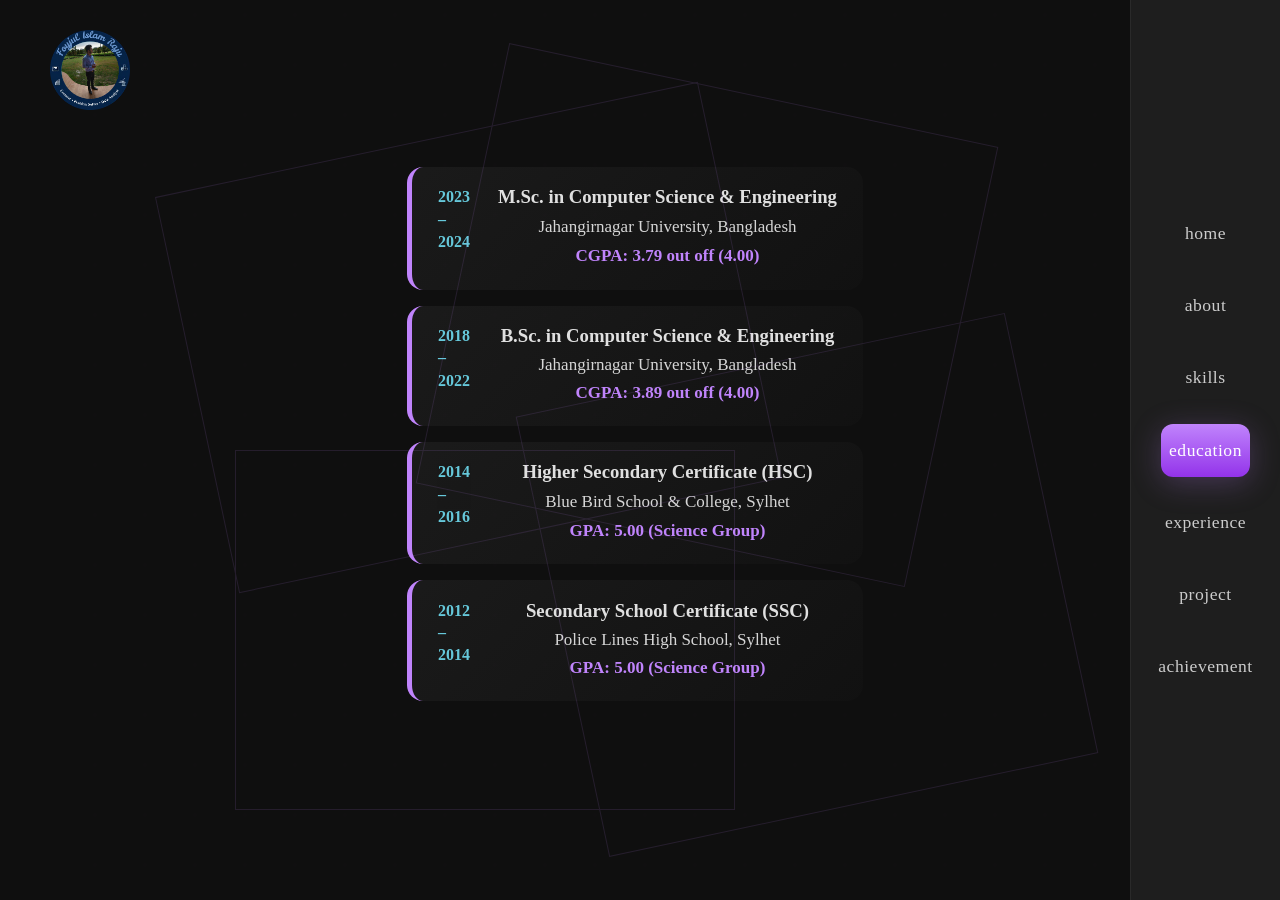
==== education.html @ 2066ad26 "Add files via upload" ====
<!doctype html>
<html lang="en">
  <head>
    <meta charset="UTF-8" />
    <meta name="viewport" content="width=device-width, initial-scale=1.0" />
    <title>Foyjul Islam Raju - Education</title>
    <link
      rel="stylesheet"
      href="https://cdnjs.cloudflare.com/ajax/libs/font-awesome/6.5.0/css/all.min.css"
    />
    <link rel="stylesheet" href="assets/css/styles.css" />
  </head>
  <body>
    <div class="top-left-text">
      <a href="index.html"
        ><img
          src="assets/images/logo.png"
          style="width: 80px; height: 80px"
          ;
        />
      </a>
    </div>

    <!-- RIGHT vertical navbar -->
    <div class="right-nav">
      <a href="index.html" class="nav-link active">home</a>
      <a href="about.html" class="nav-link">about</a>
      <a href="skills.html" class="nav-link">skills</a>
      <a href="education.html" class="nav-link">education</a>
      <a href="experience.html" class="nav-link">experience</a>
      <a href="project.html" class="nav-link">project</a>
      <a href="achievement.html" class="nav-link">achievement</a>
    </div>

    <div class="main">
      <div class="section-content">
        <div class="timeline" style="text-align: center">
          <div class="timeline-item">
            <div
              class="timeline-date"
              style="
                font-family: &quot;Times New Roman&quot;, Times, serif;
                max-width: 40px;
              "
            >
              2023 – 2024
            </div>
            <div class="timeline-content">
              <h3
                style="font-family: &quot;Times New Roman&quot;, Times, serif"
              >
                M.Sc. in Computer Science & Engineering
              </h3>
              <p
                style="
                  font-size: 17px;
                  font-family:
                    Georgia, &quot;Times New Roman&quot;, Times, serif;
                  margin: 9px;
                "
              >
                Jahangirnagar University, Bangladesh
              </p>
              <p
                style="
                  font-size: 17px;
                  font-family: &quot;Times New Roman&quot;, Times, serif;
                  color: var(--purple);
                  font-weight: bold;
                "
              >
                CGPA: 3.79 out off (4.00)
              </p>
            </div>
          </div>

          <div class="timeline-item">
            <div
              class="timeline-date"
              style="
                font-family: &quot;Times New Roman&quot;, Times, serif;
                max-width: 40px;
              "
            >
              2018 – 2022
            </div>
            <div class="timeline-content">
              <h3
                style="font-family: &quot;Times New Roman&quot;, Times, serif"
              >
                B.Sc. in Computer Science & Engineering
              </h3>
              <p
                style="
                  font-size: 17px;
                  font-family:
                    Georgia, &quot;Times New Roman&quot;, Times, serif;
                  margin: 8px;
                "
              >
                Jahangirnagar University, Bangladesh
              </p>
              <p
                style="
                  font-size: 17px;
                  font-family: &quot;Times New Roman&quot;, Times, serif;
                  color: var(--purple);
                  font-weight: bold;
                "
              >
                CGPA: 3.89 out off (4.00)
              </p>
            </div>
          </div>

          <div class="timeline-item">
            <div
              class="timeline-date"
              style="
                font-family: &quot;Times New Roman&quot;, Times, serif;
                max-width: 40px;
              "
            >
              2014 – 2016
            </div>
            <div class="timeline-content">
              <h3
                style="font-family: &quot;Times New Roman&quot;, Times, serif"
              >
                Higher Secondary Certificate (HSC)
              </h3>
              <p
                style="
                  font-size: 17px;
                  font-family:
                    Georgia, &quot;Times New Roman&quot;, Times, serif;
                  margin: 9px;
                "
              >
                Blue Bird School & College, Sylhet
              </p>
              <p
                style="
                  font-size: 17px;
                  font-family: &quot;Times New Roman&quot;, Times, serif;
                  color: var(--purple);
                  font-weight: bold;
                "
              >
                GPA: 5.00 (Science Group)
              </p>
            </div>
          </div>

          <div class="timeline-item">
            <div
              class="timeline-date"
              style="
                font-family: &quot;Times New Roman&quot;, Times, serif;
                max-width: 40px;
              "
            >
              2012 – 2014
            </div>
            <div class="timeline-content">
              <h3
                style="font-family: &quot;Times New Roman&quot;, Times, serif"
              >
                Secondary School Certificate (SSC)
              </h3>
              <p
                style="
                  font-size: 17px;
                  font-family:
                    Georgia, &quot;Times New Roman&quot;, Times, serif;
                  margin: 8px;
                "
              >
                Police Lines High School, Sylhet
              </p>
              <p
                style="
                  font-size: 17px;
                  font-family: &quot;Times New Roman&quot;, Times, serif;
                  color: var(--purple);
                  font-weight: bold;
                "
              >
                GPA: 5.00 (Science Group)
              </p>
            </div>
          </div>
        </div>
      </div>

      <div class="bg-geometric">
        <div class="frame frame1"></div>
        <div class="frame frame2"></div>
        <div class="frame frame3"></div>
        <div class="frame frame4"></div>
        <div class="bg-dots"></div>
      </div>
    </div>
    <script src="assets/js/script.js"></script>
  </body>
</html>
---- assets/css/styles.css ----
:root {
  --bg: #0f0f0f;
  --text: #e0e0e0;
  --purple: #c084fc;
  --purple-dark: #9333ea;
  --purple-glow: rgba(192, 132, 252, 0.25);
  --gray: #1e1e1e;
  --dot: rgba(192, 132, 252, 0.12);
}

/* ================= RESET ================= */

* {
  margin: 0;
  padding: 0;
  box-sizing: border-box;
}

html,
body {
  width: 100%;
  height: 100%;
  background: var(--bg);
  color: var(--text);
  font-family: "Segoe UI", system-ui, sans-serif;
  overflow-x: hidden;
  overflow-y: auto;
}

/* ================= MAIN CONTENT ================= */

.main {
  height: 100vh;
  margin-left: 80px;
  margin-right: 90px;
  padding: 4rem 5rem 3rem;
  display: flex;
  flex-direction: column;
  align-items: center;
  justify-content: center;
  text-align: center;
  position: relative;
}

/* ===== About layout with image ===== */
.about-flex {
  display: flex;
  gap: 3rem;
  align-items: center;
  width: 100%;
  max-width: 1100px;
  margin: 0 auto;
}

/* LEFT image */
.about-image {
  flex: 0 0 260px;
  display: flex;
  justify-content: center;
}

.about-image img {
  width: 260px;
  height: 260px;
  object-fit: cover;
  border-radius: 20px;
  border: 2px solid rgba(180, 100, 255, 0.4);
  box-shadow: 0 0 25px rgba(180, 100, 255, 0.35);
}

/* RIGHT text */
.about-info {
  flex: 1;
}

/* ================= ACTION BUTTONS ================= */

.action-buttons {
  display: flex;
  gap: 1.5rem;
  margin: 2.5rem 0;
  flex-wrap: wrap;
  justify-content: center;
}

.btn {
  font-family: "Times New Roman", Times, serif;
  background: linear-gradient(135deg, #656c78, #4b5563);
  color: white;
  padding: 1rem 2.8rem;
  font-size: 1.3rem;
  font-weight: 600;
  text-decoration: none;
  border-radius: 50px;
  transition: all 0.4s;
  box-shadow: 0 8px 25px var(--purple-glow);
}

.btn:hover {
  transform: translateY(-5px) scale(1.05);
  box-shadow: 0 15px 40px var(--purple-glow);
}

.hire-btn {
  background: linear-gradient(135deg, #6b7280, #4b5563);
}

/* ================= HERO TEXT ================= */

h1 {
  font-weight: 900;
  background: linear-gradient(90deg, var(--purple), #d8b4fe);
  -webkit-background-clip: text;
  -webkit-text-fill-color: transparent;
  margin-bottom: 1.2rem;
}

p {
  font-size: 1.4rem;
  max-width: 1000px;
  margin: 0.75rem auto;
  color: #e7e6e6;
}

/*=================== Social Icon =================*/
.social-icons {
  display: flex;
  gap: 1.2rem;
  justify-content: center;
  margin-top: 1rem;
}

.social-icons a {
  width: 52px;
  height: 52px;
  background: #ffffff;
  color: #000;
  border-radius: 50%;
  display: flex;
  align-items: center;
  justify-content: center;
  font-size: 1.3rem;
  text-decoration: none;
  transition: all 0.3s ease;
}

.social-icons a:hover {
  transform: translateY(-5px);
  background: var(--purple);
  color: white;
}

/* ================= About Text ================= */
.about-card {
  max-width: 1000px;
  /* margin: 3rem auto; */
  padding: 1rem 3rem;
  border-radius: 24px;
  position: relative;
  z-index: 2;
}

/* soft glowing edge */
.about-card::before {
  position: absolute;
  inset: 0;
  pointer-events: none;
}

.about-text {
  font-family: "Georgia", "Times New Roman", serif;
  font-size: 1.25rem;
  line-height: 1.65;
  letter-spacing: 0.5px;
  color: #e7e6e6;
  margin-bottom: 1rem;
  text-align: justify;
}

/* Main name highlight */
.highlight {
  color: var(--purple);
  font-weight: 600;
}

/* Job role emphasis */
.role {
  background: linear-gradient(90deg, var(--purple), #d8b4fe);
  -webkit-background-clip: text;
  -webkit-text-fill-color: transparent;
  font-weight: 700;
}

/* Soft emphasis (not too bold) */
.highlight-soft {
  color: #f1eaff;
  font-weight: 500;
}

/* Tech stack pill-style highlight */
.tech {
  padding: 0.2rem 0.6rem;
  border-radius: 8px;
  background: rgba(192, 132, 252, 0.12);
  color: #e9d5ff;
  font-weight: 500;
}

/* Hover glow effect */
.about-card:hover {
  box-shadow: 0 25px 70px rgba(192, 132, 252, 0.25);
  transform: translateY(-4px);
  transition: all 0.4s ease;
}

/* ================= Home Page Text ================= */
.text-2 {
  font-size: 2rem;
  margin: 2.5rem 0 0.5rem;
  color: #ccc;
  font-family: "Times New Roman", Times, serif;
}

.text-3 {
  font-size: 2rem;
  margin: 0.5rem 0 2.5rem;
  color: #ccc;
  font-family: "Times New Roman", Times, serif;
}

.typing-2,
.typing-3 {
  color: var(--purple);
  font-weight: 600;
}

.top-left-text {
  position: fixed;
  top: 30px;
  left: 50px;
  z-index: 999;
  font-size: 2rem;
  font-weight: 900;
  color: var(--purple);
  text-decoration: none;
}

.top-left-text a,
.top-left-text a:visited,
.top-left-text a:active,
.top-left-text a:focus {
  text-decoration: none;
  color: inherit;
  outline: none;
}

.top-left-text a:hover {
  text-decoration: none;
  color: inherit;
}

.top-left-text a {
  -webkit-tap-highlight-color: transparent;
}

/* ================= RIGHT VERTICAL NAVBAR ================= */

.right-nav {
  position: fixed;
  right: 0;
  width: 150px;
  height: 100%;
  font-family: Cambria, Cochin, Georgia, Times, "Times New Roman", serif;
  font-weight: bold;
  background: var(--gray);
  border-left: 1px solid #2a2a2a;
  display: flex;
  flex-direction: column;
  align-items: center;
  justify-content: center;
  gap: 1.2em;
  padding: 2rem 0;
  z-index: 100;
}

.right-nav .nav-link {
  color: #ccc;
  font-size: 1.1rem;
  font-weight: 500;
  text-decoration: none;
  padding: 1rem 0.5rem;
  border-radius: 12px;
  transition: all 0.35s ease;
  letter-spacing: 0.5px;
}

.right-nav .nav-link:hover {
  color: white;
  background: rgba(192, 132, 252, 0.2);
  box-shadow: 0 0 20px var(--purple-glow);
  /* transform: rotate(360deg) translateY(-4px); */
}

.right-nav .nav-link.active {
  color: white;
  background: linear-gradient(to bottom, var(--purple), var(--purple-dark));
  box-shadow: 0 6px 30px var(--purple-glow);
}

/* ================= Achievement ================= */
.section-title {
  font-size: 2rem;
  margin-bottom: 30px;
  color: var(--purple);
  text-shadow: 0 0 15px var(--purple-glow);
}

/* ================= SKILLS ================= */

.skills-container {
  display: flex;
  flex-wrap: wrap;
  justify-content: center;
  gap: 7.5px;
}

.skill {
  opacity: 0;
  transform: translateY(20px);
  transition: 0.6s;
  font-size: 1.5rem;
  font-weight: bold;
  padding: 10px 20px;
  background: #f0f0f0;
  border-radius: 8px;
}

.skill.show {
  opacity: 1;
  transform: translateY(0);
}

.skills-grid {
  display: grid;
  grid-template-columns: repeat(auto-fit, minmax(210px, 1fr));
  gap: 1.6rem;
  max-width: 1200px;
  width: 100%;
}

.skill-item {
  background: rgba(30, 30, 30, 0.7);
  padding: 1.5rem;
  border-radius: 16px;
  border: 1px solid rgba(192, 132, 252, 0.18);
  transition: 0.3s;
  text-align: center;
}

.skill-item:hover {
  transform: translateY(-6px);
  box-shadow: 0 12px 32px var(--purple-glow);
}

.skill-logo {
  width: 44px;
  margin-bottom: 0.8rem;
}

.progress {
  width: 100%;
  height: 8px;
  background: #2a2a2a;
  border-radius: 4px;
  overflow: hidden;
}

.bar {
  height: 100%;
  background: linear-gradient(to right, var(--purple), #d8b4fe);
}

/* ================= TIMELINE ================= */

.timeline {
  max-width: 1000px;
  width: 100%;
  /* margin: auto; */
  font-family: "Times New Roman", Times, serif;
  text-align: left;
}

.timeline-item {
  display: flex;
  gap: 20px;
  background: linear-gradient(
    135deg,
    rgba(30, 30, 30, 0.75),
    rgba(18, 18, 18, 0.75)
  );
  margin: 1rem 0;
  padding: 1.2rem 1.6rem;
  border-left: 5px solid var(--purple);
  border-radius: 16px;
  transition: all 0.35s ease;
  position: relative;
  overflow: hidden;
}

.timeline-item::before {
  content: "";
  position: absolute;
  left: -5px;
  top: 0;
  width: 5px;
  height: 100%;
  background: linear-gradient(180deg, var(--purple), var(--purple-dark));
}

.timeline-item:hover {
  transform: translateX(14px) scale(1.01);
  box-shadow: 0 15px 40px var(--purple-glow);
}

.timeline-date {
  max-width: 80px;
  color: #6fdcf0;
  font-weight: 800;
  font-size: 1rem;
  text-align: left;
  line-height: 1.4;
  opacity: 0.9;
}

.timeline-content {
  flex: 1;
}

.timeline-content h2 {
  margin-bottom: 6px;
  font-size: 1.3rem;
  color: #ffffff;
}

.timeline-content p {
  margin: 4px 0;
  font-size: 0.95rem;
  color: #d6d6d6;
}

.experience-points {
  margin-top: 10px;
  padding-left: 25px;
}

.experience-points li {
  margin-bottom: 2px;
  color: #cfcfcf;
  font-size: 1.05rem;
  line-height: 1.6;
  list-style-type: square;
}

/* ================= PROJECTS ================= */

.split-layout {
  display: grid;
  grid-template-columns: 1fr 1fr 1fr;
  gap: 30px;
  height: 100%;
}

.section-title.small {
  font-size: 1.6rem;
  margin-bottom: 1.2rem;
  color: #e0e0e0;
}

.project-img {
  width: 40px;
  height: 30px;
  object-fit: contain;
}

.project-tech-row {
  display: flex;
  justify-content: space-between;
  align-items: center;
}

.github-link {
  color: #c084fc;
  font-size: 1.1rem;
  transition: 0.25s;
}

.github-link:hover {
  color: #6fdcf0;
  transform: scale(1.15);
}

.left-panel,
.right-panel {
  font-family: "Times New Roman", Times, serif;
}

.projects-container {
  display: flex;
  flex-direction: column;
  gap: 15px;
}

.project-item {
  background: rgba(40, 40, 50, 0.4);
  padding: 20px 20px;
  border-radius: 15px;
  border: 1px solid rgba(100, 100, 120, 0.25);
  transition: all 0.22s ease;
}

.project-item:hover {
  background: rgba(50, 50, 65, 0.55);
  border-color: rgba(111, 220, 240, 0.3);
  transform: translateY(-2px);
}

.project-header {
  display: flex;
  justify-content: space-between;
  align-items: flex-start;
  margin-bottom: 1px;
}

.project-name {
  font-size: 1.15rem;
  font-weight: 600;
  color: #f0f0f0;
  margin: 0;
  font-family: "Times New Roman", Times, serif;
}

.project-links {
  display: flex;
  gap: 2px;
  font-family: "Times New Roman", Times, serif;
}

.project-links a {
  color: #c084fc;
  font-size: 1.25rem;
  transition: all 0.25s;
}

.project-links a:hover {
  color: #6fdcf0;
  transform: scale(1.18);
}

.project-desc {
  font-size: 1rem;
  line-height: 1.45;
  color: #cccccc;
  margin: 0 0 14px 0;
  font-family: "Times New Roman", Times, serif;
  text-align: justify;
}

.project-tech {
  font-size: 0.82rem;
  color: #6fdcf0;
  font-weight: 500;
  font-family: "Times New Roman", Times, serif;
  text-align: left;
}

/* Publications */
.publication-card {
  background: rgba(30, 30, 30, 0.65);
  padding: 18px;
  border-radius: 12px;
  margin-bottom: 18px;
  border-left: 4px solid var(--purple, #c084fc);
  transition: all 0.2s;
  font-family: "Times New Roman", Times, serif;
  text-align: justify;
}

.publication-card:hover {
  background: rgba(40, 30, 50, 0.75);
  transform: translateX(6px) scale(1);
  box-shadow: 0 12px 40px var(--purple-glow);
}

.publication-card.upcoming {
  border-left-color: #6fdcf0;
  opacity: 0.92;
}

.publication-card h3 {
  margin: 0 0 8px 0;
  font-size: 1.05rem;
  color: #e0e0e0;
}

.publication-card p {
  font-size: 0.88rem;
  line-height: 1.45;
  color: #ddd;
  margin: 0 0 10px 0;
}

.pub-meta {
  display: flex;
  flex-wrap: wrap;
  gap: 12px;
  font-size: 0.78rem;
}

.pub-meta span {
  color: #6fdcf0;
}

.pub-year {
  font-weight: 600;
  color: #aaaaff !important;
}

/* icon */
.icon-wrapper {
  display: inline-flex;
  align-items: center;
}

.small-img {
  width: 80px;
  height: 40px;
  object-fit: contain;
}

/* ================= BACKGROUND EFFECTS ================= */

.bg-geometric {
  position: absolute;
  inset: 0;
  pointer-events: none;
  opacity: 0.12;
  z-index: 1;
}

.bg-geometric .frame {
  position: absolute;
  border: 1.5px solid var(--purple);
}

.frame1 {
  top: 15%;
  left: 10%;
  width: 50%;
  height: 45%;
  transform: rotate(-12deg);
}
.frame2 {
  top: 40%;
  right: 12%;
  width: 45%;
  height: 50%;
  transform: rotate(-12deg);
}
.frame3 {
  bottom: 10%;
  left: 14%;
  width: 45%;
  height: 40%;
}
.frame4 {
  top: 10%;
  right: 21%;
  width: 45%;
  height: 50%;
  transform: rotate(12deg);
}

.bg-dots {
  position: absolute;
  inset: 0;
  background-image: radial-gradient(
    circle at 15px 15px,
    var(--dot) 2px,
    transparent 0
  );
  background-size: 50px 50px;
  opacity: 0.4;
  z-index: 1;
}

/* ──────────────────────────────────────────────
   RESPONSIVE + SCROLL CONTROL
─────────────────────────────────────────────── */

/* Desktop: no page scrollbar, internal scroll in .main */
@media (min-width: 1025px) {
  html,
  body {
    overflow: hidden;
    height: 100vh;
  }

  .main {
    height: 100vh;
    overflow-y: auto;
    overflow-x: hidden;
    margin-left: 80px;
    margin-right: 90px;
    padding: 4rem 5rem 6rem; /* extra bottom padding to prevent nav cutoff */
  }

  /* Hide scrollbar visually but keep scrolling */
  .main::-webkit-scrollbar {
    display: none;
  }
  .main {
    -ms-overflow-style: none;
    scrollbar-width: none;
  }
}

/* Tablet and smaller – normal scrolling + bottom nav */
@media (max-width: 1024px) {
  html,
  body {
    overflow-y: auto;
    height: auto;
  }

  .main {
    height: auto;
    min-height: 100vh;
    margin-left: 0;
    margin-right: 0;
    padding: 6rem 2rem 10rem;
  }

  .right-nav {
    position: fixed;
    bottom: 0;
    left: 0;
    right: 0;
    top: auto;
    width: 100%;
    height: auto;
    flex-direction: row;
    justify-content: space-evenly;
    padding: 1rem 0;
    gap: 1.2rem;
    border-top: 1px solid #2a2a2a;
    border-left: none;
  }

  .right-nav .nav-link {
    writing-mode: horizontal-tb;
    transform: none;
    font-size: 0.95rem;
    padding: 0.6rem 1rem;
  }

  .top-left-text {
    left: 25px;
    top: 20px;
    font-size: 1.9rem;
  }

  /* Stack about image + text on smaller screens */
  .about-flex {
    flex-direction: column;
    gap: 2rem;
    align-items: center;
  }

  .about-image {
    flex: 0 0 auto;
  }

  .about-image img {
    width: 300px;
    height: 300px;
  }
}

@media (max-width: 768px) {
  .main {
    padding: 7rem 1.8rem 11rem;
  }

  h1 {
    font-size: 2.8rem;
  }

  p {
    font-size: 1.2rem;
  }

  .about-card {
    padding: 2rem 1.8rem;
  }

  .about-text {
    font-size: 1.05rem;
    text-align: left;
  }

  .timeline-item {
    flex-direction: column;
  }

  .timeline-date {
    text-align: left;
    min-width: auto;
    margin-bottom: 6px;
    color: var(--purple);
  }

  .split-layout {
    grid-template-columns: 1fr;
  }
}

@media (max-width: 480px) {
  .main {
    padding: 6.5rem 1.4rem 12rem;
  }

  h1 {
    font-size: 2.3rem;
  }

  p {
    font-size: 1.1rem;
  }

  .btn {
    width: 100%;
    max-width: 340px;
  }

  .action-buttons {
    flex-direction: column;
  }

  .social-icons a {
    width: 48px;
    height: 48px;
  }

  .about-image img {
    width: 200px;
    height: 200px;
  }
}

/* Improve justified text on all screens – especially narrow ones */
.about-text,
.about-info p,
.about-info {
  text-align: justify;
  text-align-last: left; /* prevents ugly stretched last line */
  hyphens: auto;
  -webkit-hyphens: auto;
  -ms-hyphens: auto;
  overflow-wrap: break-word;
  word-break: break-word;
  word-spacing: 0.015em;
  line-height: 1.55;
}

/* Fine-tune for smaller screens */
@media (max-width: 1024px) {
  .about-text,
  .about-info p {
    line-height: 1.5;
    font-size: clamp(1.05rem, 3.2vw, 1.15rem);
  }
}

/* Better handling for 7 items in bottom nav */
@media (max-width: 1024px) {
  .right-nav {
    justify-content: flex-start; /* start from left instead of even spacing */
    overflow-x: auto; /* allow horizontal scroll if screen is very narrow */
    padding: 1rem 1.5rem;
    gap: 1.4rem;
    scrollbar-width: thin; /* nicer scrollbar on Firefox */
  }

  .right-nav::-webkit-scrollbar {
    height: 6px;
  }

  .right-nav::-webkit-scrollbar-thumb {
    background: var(--purple);
    border-radius: 3px;
  }

  .right-nav .nav-link {
    font-size: 0.92rem; /* slightly smaller so 7 fit better */
    padding: 0.6rem 1rem;
    min-width: 70px;
    white-space: nowrap; /* prevent text wrapping */
  }
}
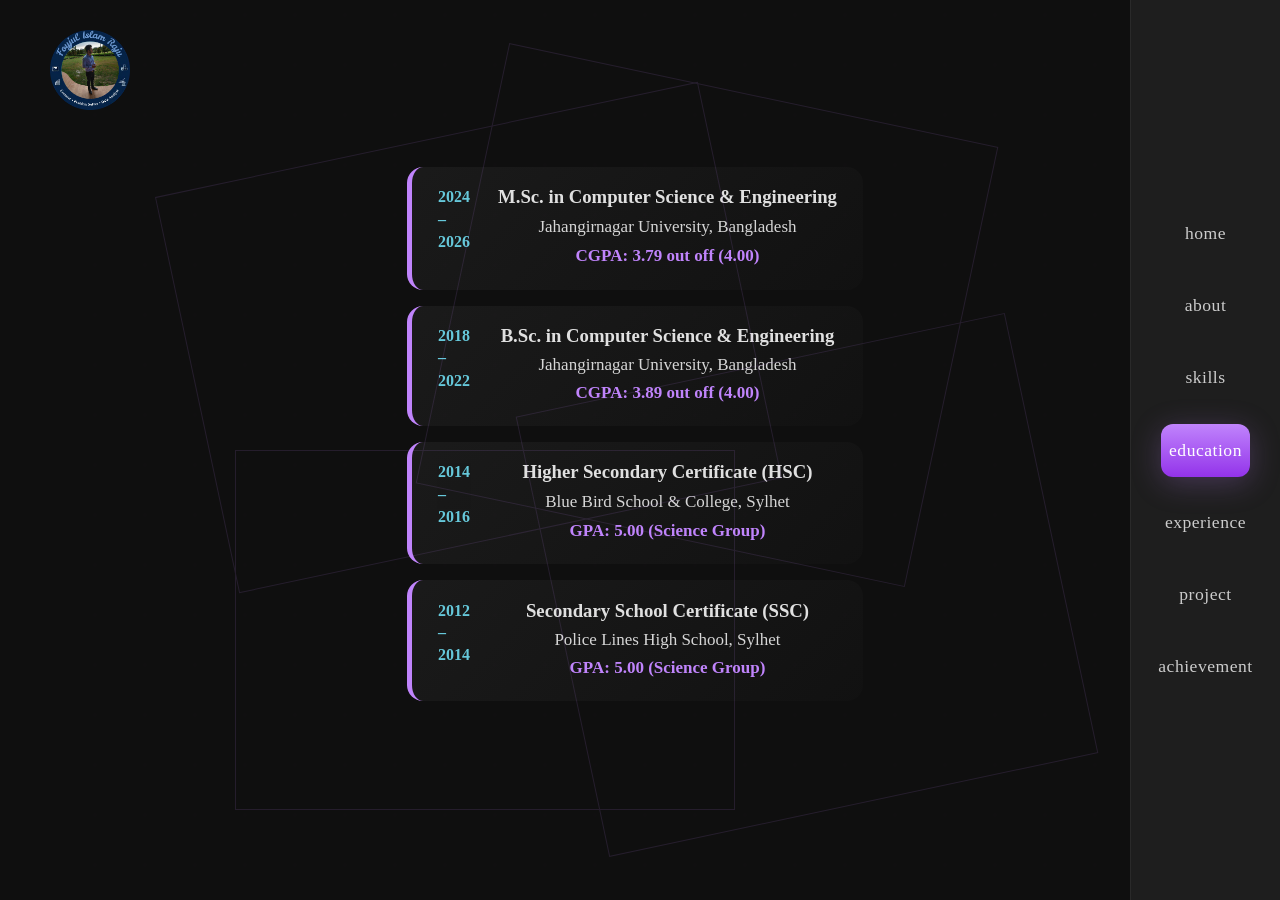
==== commit a357f3c8: "Update education.html" ====
--- a/education.html
+++ b/education.html
@@ -43,7 +43,7 @@
                 max-width: 40px;
               "
             >
-              2023 – 2024
+              2024 – 2026
             </div>
             <div class="timeline-content">
               <h3
